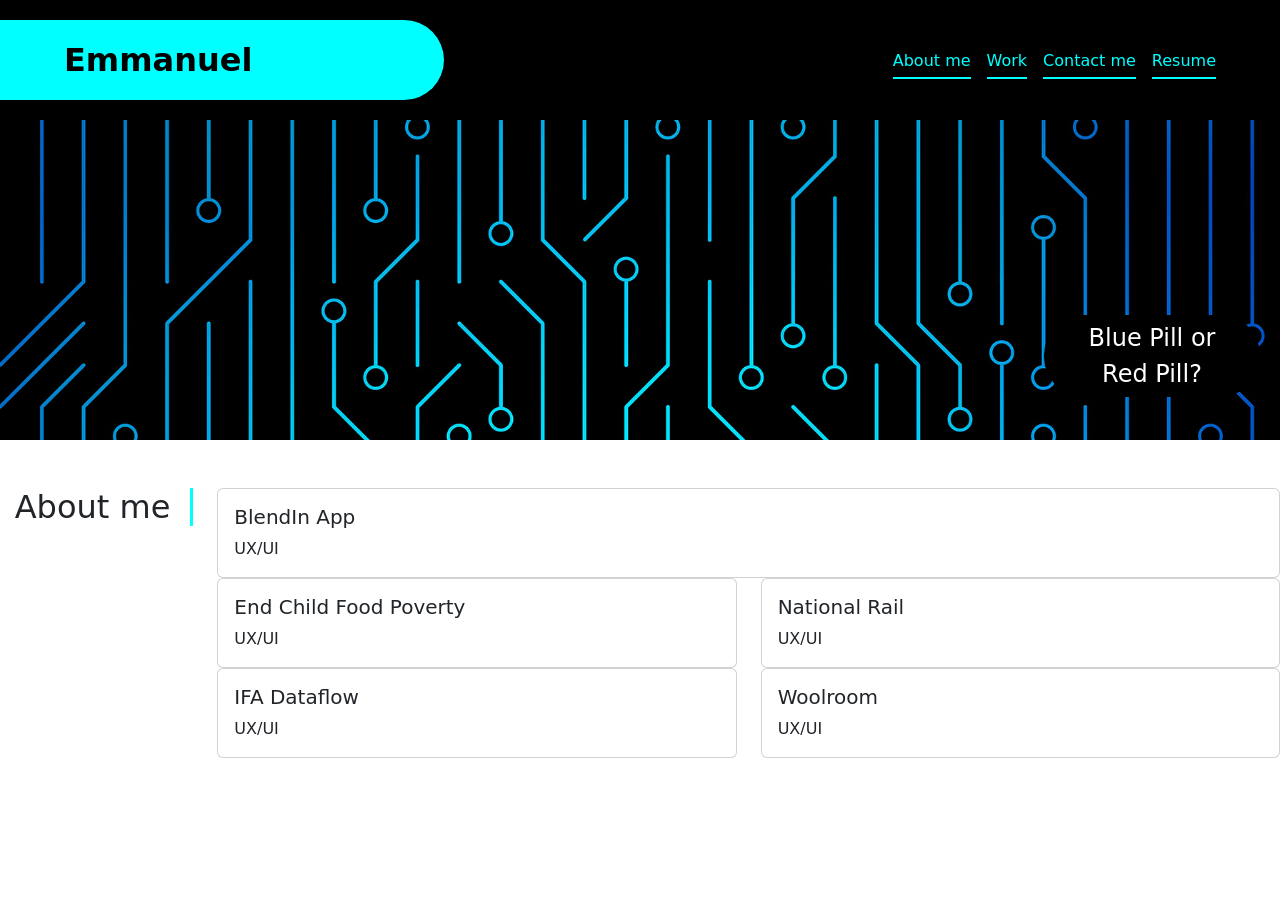
==== Index.html @ c03b2b6d "add structure for work section" ====
<!doctype html>
<html lang="en">
  <head>
    <!-- Meta tags -->
    <meta charset="utf-8">
    <meta name="viewport" content="width=device-width, initial-scale=1">

    <!-- Bootstrap CSS -->
    <link href="https://cdn.jsdelivr.net/npm/bootstrap@5.3.0/dist/css/bootstrap.min.css" rel="stylesheet" integrity="sha384-9ndCyUaIbzAi2FUVXJi0CjmCapSmO7SnpJef0486qhLnuZ2cdeRhO02iuK6FUUVM" crossorigin="anonymous">
    <link rel="stylesheet" href="./CSS/index.css">

    <title>Emmanuel-Portfolio</title>
  </head>
  <body>
    <!-- Navbar -->
    <nav class="navbar navbar-expand-lg bg-body-tertiary">
        <div class="container-fluid">
          <a class="navbar-brand"  href="#">Emmanuel</a>
          <button class="navbar-toggler" type="button" data-bs-toggle="collapse" data-bs-target="#navbarSupportedContent" aria-controls="navbarSupportedContent" aria-expanded="false" aria-label="Toggle navigation">
            <span class="navbar-toggler-icon"></span>
          </button>
          <div class="collapse navbar-collapse" id="navbarSupportedContent">
            <ul class="navbar-nav me-auto mb-2 mb-lg-0">
                <li class="nav-item">
                    <a class="nav-link" href="#">About me</a>
                  </li>
                <li class="nav-item">
                    <a class="nav-link" href="#">Work</a>
                </li>
                <li class="nav-item">
                    <a class="nav-link" href="#">Contact me</a>
                </li>
                <li class="nav-item">
                    <a class="nav-link" href="#">Resume</a>
                </li>
            </ul>
          </div>
        </div>
    </nav>

    <!-- Hero Section -->
    <div class="my-5">
     <div class="p-5 bg-body-tertiary">
        <div class="container py-5">
            <p class="subtitle">Blue Pill or Red Pill?</p>
        </div>
    </div>
    </div>

    <!-- Work section -->
    <div class="row">
        <div class="col-lg-2">
            <h2 class="section-title">About me</h2>
        </div>
        <div class="col-lg-10">
            <div class="card">
                <div class="card-body">
                  <h5 class="card-title">BlendIn App</h5>
                  <p class="card-text">UX/UI</p>
                </div>
            </div>
            <div class="row">
                <div class="col-lg-6">
                  <div class="card">
                    <div class="card-body">
                      <h5 class="card-title">End Child Food Poverty</h5>
                      <p class="card-text">UX/UI</p>
                    </div>
                  </div>
                </div>
                <div class="col-lg-6">
                  <div class="card">
                    <div class="card-body">
                      <h5 class="card-title">National Rail</h5>
                      <p class="card-text">UX/UI</p>
                    </div>
                  </div>
                </div>
                <div class="col-lg-6">
                    <div class="card">
                      <div class="card-body">
                        <h5 class="card-title">IFA Dataflow</h5>
                        <p class="card-text">UX/UI</p>
                      </div>
                    </div>
                  </div>
                  <div class="col-lg-6">
                    <div class="card">
                      <div class="card-body">
                        <h5 class="card-title">Woolroom</h5>
                        <p class="card-text">UX/UI</p>
                      </div>
                    </div>
                  </div>
            </div>
        </div>
       
    </div>





    <script src="https://cdn.jsdelivr.net/npm/bootstrap@5.3.0/dist/js/bootstrap.bundle.min.js" integrity="sha384-geWF76RCwLtnZ8qwWowPQNguL3RmwHVBC9FhGdlKrxdiJJigb/j/68SIy3Te4Bkz" crossorigin="anonymous"></script>
  </body>
</html>
---- CSS/index.css ----
/* Custom styling for nav bar elements */
.navbar {
    padding-top: 20px;
    padding-bottom: 20px;
}

/* Custom styling for logo container and font */
.navbar-brand {
    background-color: aqua;
    padding-top: 1rem;
    padding-bottom: 1rem;
    padding-right: 12rem;
    padding-left: 4rem;
    font-size: 2rem;
    font-weight: 600;
    border-top-right-radius: 40px;
    border-bottom-right-radius: 40px;
}

/* Custom styling for navbar container */
.container-fluid {
    padding-left: 0;
    padding-right: 4rem;
}

/* Custom navbar background */
.bg-body-tertiary {
    background-color: black !important;
}

/* Custom styling for nav link text*/
.nav-link {
    color: aqua;
    border-bottom: 2px solid aqua;
    padding-left: 0 !important;
    padding-right: 0 !important;
    padding-bottom: .3rem !important;
    font-weight: 500;
}

/* custom styling for nav link hover state */
.nav-link:hover {
    color: white;
    border-bottom: 2px solid white ;
}

/* Custom CSS to remove hero top margin */
.my-5 {
    margin-top: 0 !important;
}

/* Custom CSS to position navbar links to the right */
.me-auto {
    margin-right: 0 !important;
    margin-left: auto !important;
    gap: 1rem;
}

/* Custom styling for hero area container */
.container {
    display: flex;
    max-width: 100%;
    height: 20rem;
    margin-left: 0;
    margin-right: 0 !important;
    background-size: cover;
    background-position: center;
    background-image: url(../Images/circuit-board-high-tech-technology-background-tex-2022-12-16-04-16-49-utc-2.jpg);
    background-repeat: no-repeat;
}

/* Custom styling for Subtitle text in hero section */
.container .subtitle {
    display: block;
    position: absolute;
    top: 35%;
    left: 80%;
    right: 0;
    height: auto !important;
    /* width: 240px; */
    border-radius: 40px;
    display: inline;
    margin-bottom: 0;
    margin: 0px 20px;
    padding: 5px 30px 5px 30px;
    text-align: center;
    color: white;
    font-size: 1.5rem;
    background-color: black;
}

/* Styling for titles below hero section */
.section-title {
    word-break: break-all;
    text-align: right;
    padding-right: 20px;
    border-right: 3px solid #363636;
    border-color: aqua;

}

/* Styling for row container */
.row {
    /* margin: 0 2rem 2rem 2rem; */

}

.col-lg-10 .card .card-body {
    background-image: ;
}






.p-5 {
    padding: 0 !important;
}
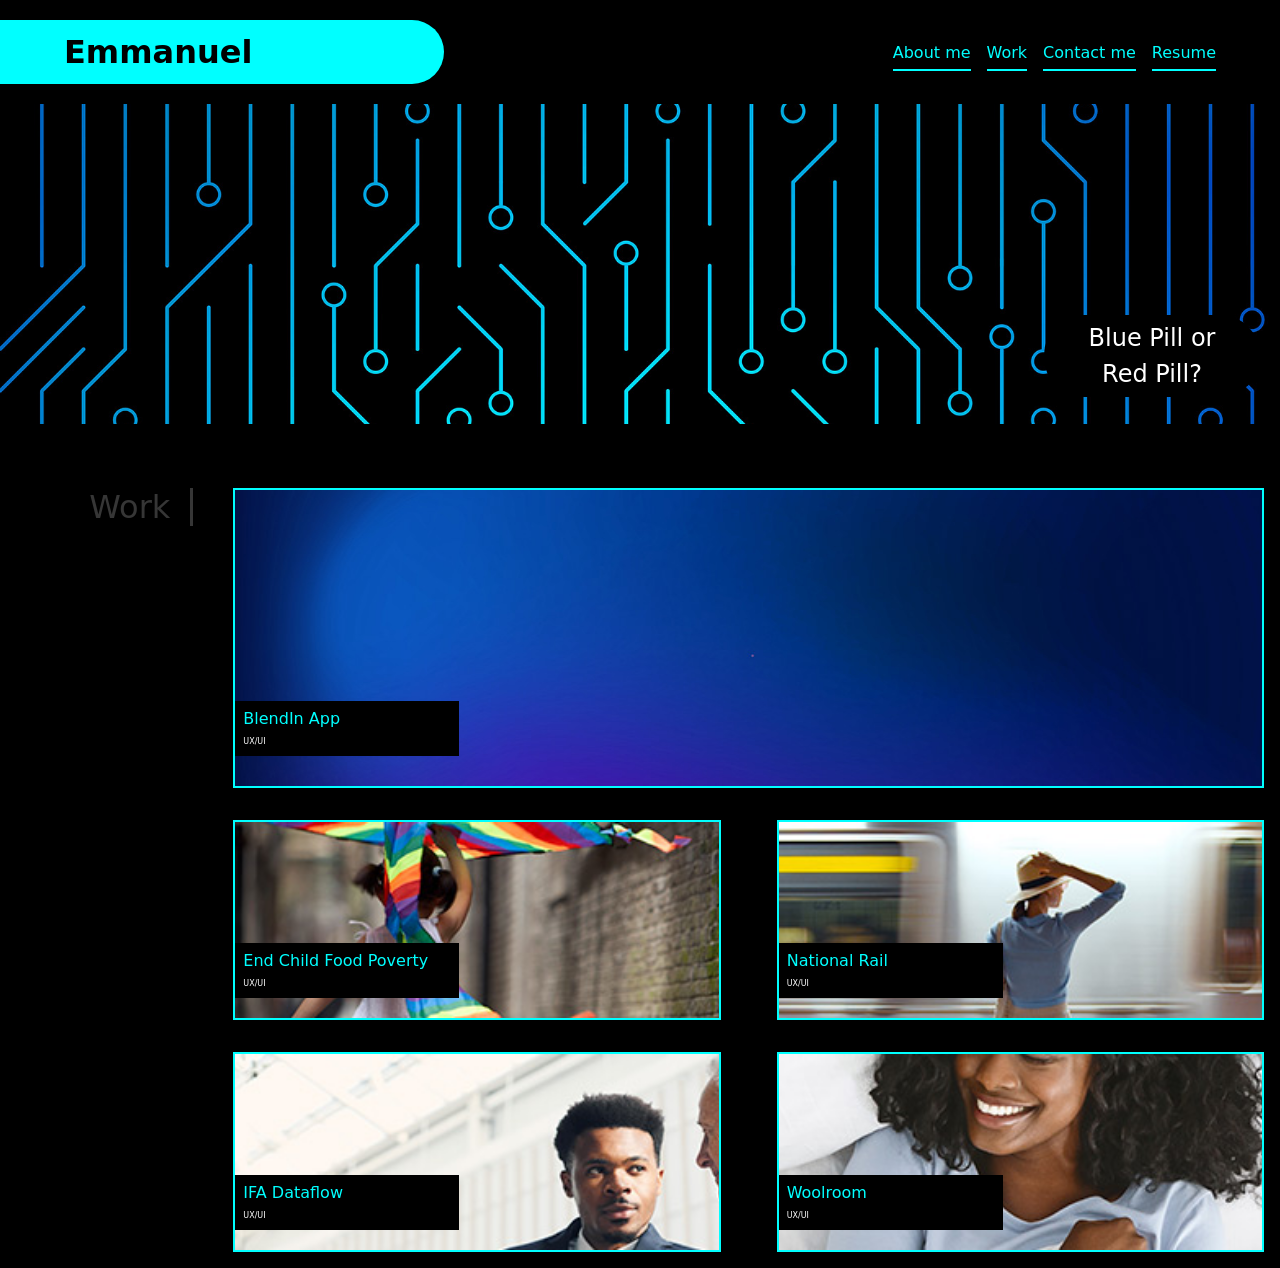
==== commit 13d7816a: "add images and styling to work section" ====
--- a/Index.html
+++ b/Index.html
@@ -50,51 +50,65 @@
     <!-- Work section -->
     <div class="row">
         <div class="col-lg-2">
-            <h2 class="section-title">About me</h2>
+            <h2 class="section-title">Work</h2>
         </div>
         <div class="col-lg-10">
             <div class="card">
                 <div class="card-body">
-                  <h5 class="card-title">BlendIn App</h5>
-                  <p class="card-text">UX/UI</p>
+                    <div class="text-container">
+                        <h5 class="card-title">BlendIn App</h5>
+                        <p class="card-text">UX/UI</p>
+                    </div>
                 </div>
             </div>
-            <div class="row">
-                <div class="col-lg-6">
-                  <div class="card">
-                    <div class="card-body">
-                      <h5 class="card-title">End Child Food Poverty</h5>
-                      <p class="card-text">UX/UI</p>
+            </div>
+        </div>
+        <div class="row">
+            <div class="col-lg-2"></div>
+            <div class="col-lg-5">
+              <div class="card" id="End">
+                <div class="card-body">
+                    <div class="text-container">
+                        <h5 class="card-title">End Child Food Poverty</h5>
+                        <p class="card-text">UX/UI</p>
+                    </div>
+                </div>
+              </div>
+            </div>
+            <div class="col-lg-5">
+              <div class="card" id="National">
+                <div class="card-body">
+                    <div class="text-container">
+                        <h5 class="card-title">National Rail</h5>
+                        <p class="card-text">UX/UI</p>
+                    </div>
+                </div>
+              </div>
+            </div>
+        </div>
+        <div class="row">
+            <div class="col-lg-2"></div>
+            <div class="col-lg-5">
+                <div class="card" id="IFA">
+                  <div class="card-body">
+                    <div class="text-container">
+                        <h5 class="card-title">IFA Dataflow</h5>
+                        <p class="card-text">UX/UI</p>
                     </div>
                   </div>
                 </div>
-                <div class="col-lg-6">
-                  <div class="card">
-                    <div class="card-body">
-                      <h5 class="card-title">National Rail</h5>
-                      <p class="card-text">UX/UI</p>
+              </div>
+              <div class="col-lg-5">
+                <div class="card" id="Woolroom">
+                  <div class="card-body">
+                    <div class="text-container">
+                        <h5 class="card-title">Woolroom</h5>
+                        <p class="card-text">UX/UI</p>
                     </div>
                   </div>
                 </div>
-                <div class="col-lg-6">
-                    <div class="card">
-                      <div class="card-body">
-                        <h5 class="card-title">IFA Dataflow</h5>
-                        <p class="card-text">UX/UI</p>
-                      </div>
-                    </div>
-                  </div>
-                  <div class="col-lg-6">
-                    <div class="card">
-                      <div class="card-body">
-                        <h5 class="card-title">Woolroom</h5>
-                        <p class="card-text">UX/UI</p>
-                      </div>
-                    </div>
-                  </div>
+              </div>
             </div>
-        </div>
-       
     </div>
 
 
--- a/CSS/index.css
+++ b/CSS/index.css
@@ -1,4 +1,7 @@
 
+body {
+    background-color: black !important;
+}
 
 /* Custom styling for nav bar elements */
 .navbar {
@@ -9,8 +12,8 @@
 /* Custom styling for logo container and font */
 .navbar-brand {
     background-color: aqua;
-    padding-top: 1rem;
-    padding-bottom: 1rem;
+    padding-top: .5rem;
+    padding-bottom: .5rem;
     padding-right: 12rem;
     padding-left: 4rem;
     font-size: 2rem;
@@ -94,22 +97,102 @@
 /* Styling for titles below hero section */
 .section-title {
     word-break: break-all;
+    padding-right: 20px;
     text-align: right;
-    padding-right: 20px;
     border-right: 3px solid #363636;
-    border-color: aqua;
+    border-color: #363636;
+    color: #363636;
+    margin-top: 1rem;
 
 }
 
 /* Styling for row container */
-.row {
-    /* margin: 0 2rem 2rem 2rem; */
-
-}
-
-.col-lg-10 .card .card-body {
-    background-image: ;
-}
+/* .row {
+    margin: 1rem;
+
+} */
+
+/* Custom styling for BlendIn work card */
+.col-lg-10 .card {
+    height: 300px !important;
+    border: 2px solid aqua;
+    border-radius: 0;
+    background-image: url(../Images/dark-blue-gradient-smooth-abstract-background-hor-2023-05-23-05-20-53-utc.jpg);
+}
+
+/* Styling for other work cards */
+.col-lg-5 .card {
+    border: 2px solid aqua;
+    border-radius: 0;
+}
+
+/* Bg image for End child food poverty project */
+#End {
+    background-image: url(../Images/End-child-food-poverty.jpg);
+    background-repeat: no-repeat;
+    background-size: cover;
+    background-position: center;
+}
+
+/* Bg image for National rail card */
+#National {
+    background-image: url(../Images/National-rail.jpg);
+    background-repeat: no-repeat;
+    background-size: cover;
+    background-position: center; 
+}
+
+/* Bg image for IFA */
+#IFA {
+    background-image: url(../Images/IFA-Dataflow.jpg);
+    background-repeat: no-repeat;
+    background-size: cover;
+    background-position: center; 
+}
+
+/* Bg image for Woolroom */
+#Woolroom {
+    background-image: url(../Images/Woolroom.jpg);
+    background-repeat: no-repeat;
+    background-size: cover;
+    background-position: center; 
+}
+
+/* Styling for Card Title */
+.card-title {
+    font-size: 1rem;
+    color: aqua
+}
+
+/* Styling for card paragraph text */
+.card-text {
+    font-size: .5rem;
+    color: white;
+}
+
+/* Styling for card text block */
+.text-container {
+    position: absolute;
+    left: 0;
+    bottom: 10%;
+    width: 14rem;
+    padding: .5rem;
+    background-color: black;
+}
+
+.card {
+    margin: 1rem;
+}
+
+/*  */
+.col-lg-5 .card {
+    max-width: ;
+    height: 200px;
+    padding: 
+}
+
+
+
 
 
 
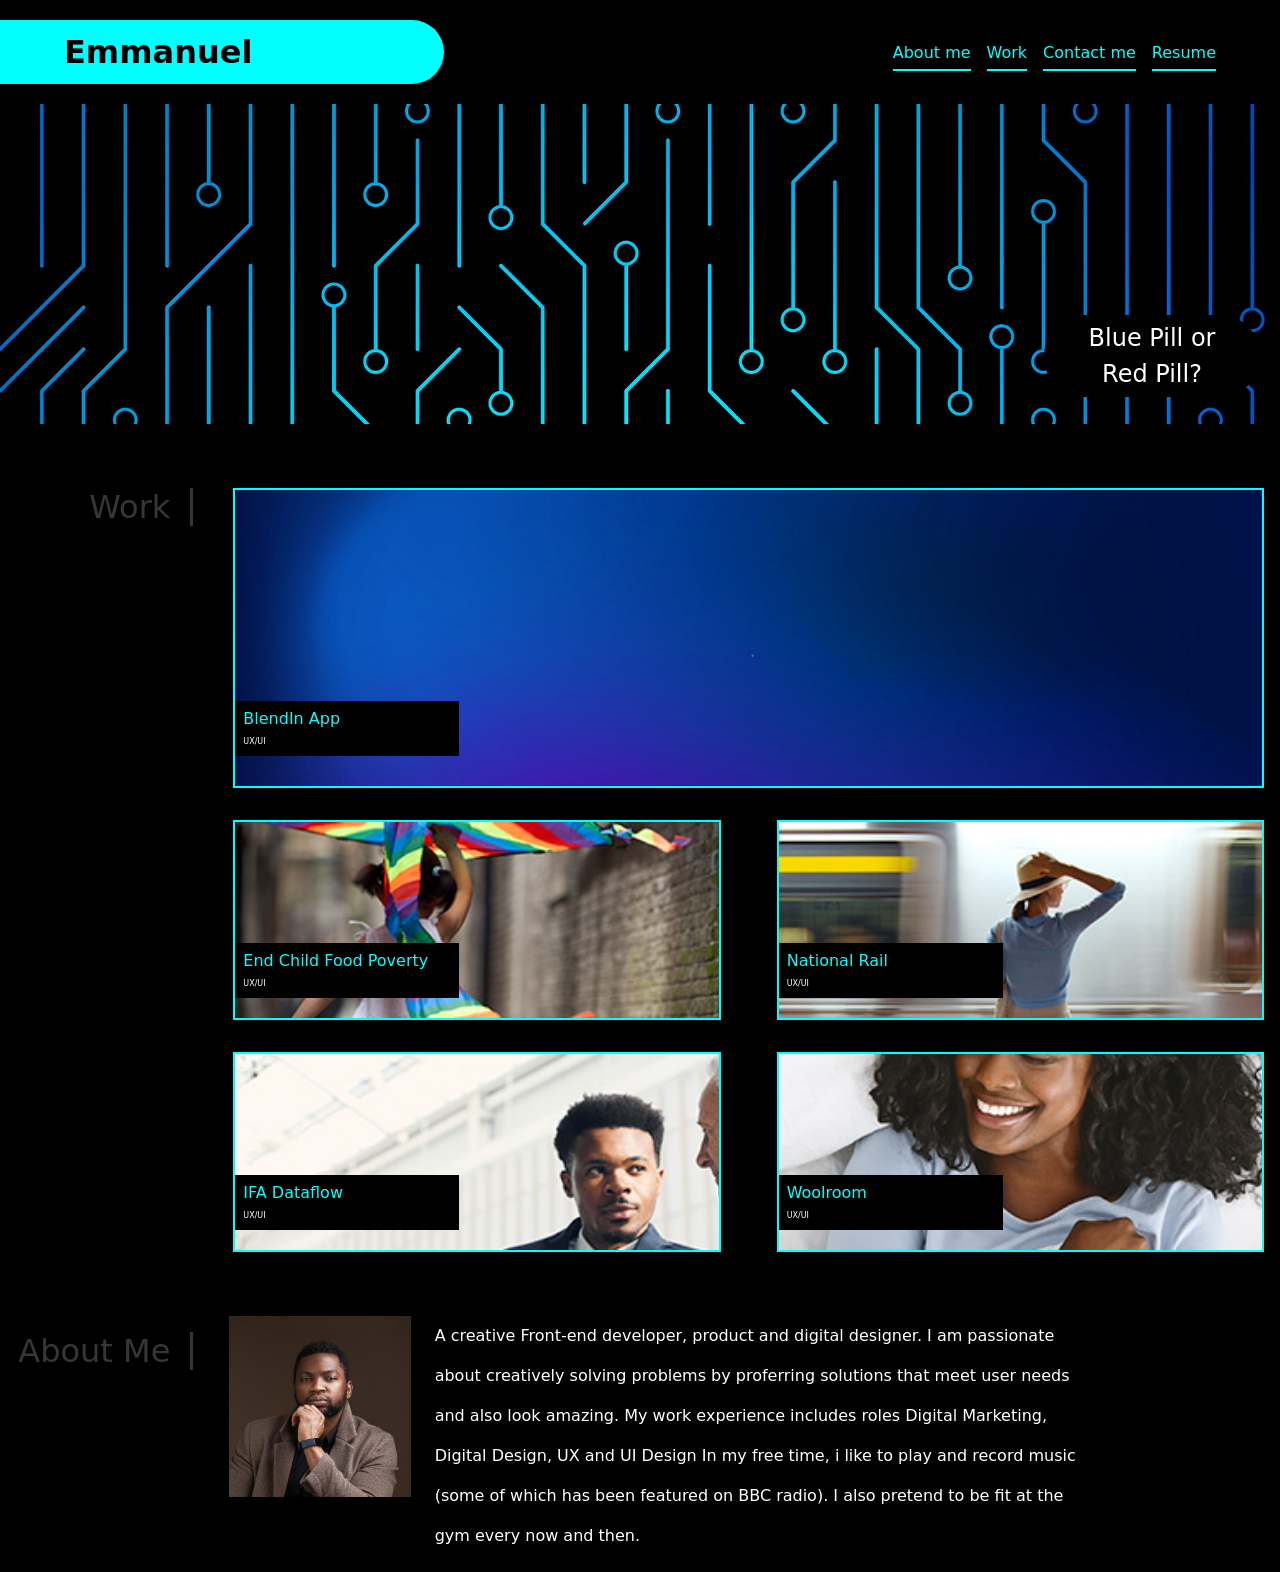
==== commit fbe6cd53: "add about section with image" ====
--- a/Index.html
+++ b/Index.html
@@ -111,6 +111,27 @@
             </div>
     </div>
 
+     <!-- About me section -->
+     <div class="about-container">
+        <div class="row">
+        <div class="col-lg-2">
+            <h2 class="section-title">About Me</h2>
+        </div>
+        <div class="col-lg-2">
+            <img src="./Images/DSC08932-2.jpg" alt="Profile picture of Emmanuel">
+        </div>
+        <div class="col-lg-8">
+            <p class="about-text">
+                A creative Front-end developer, product and digital designer. I am passionate about creatively solving problems by proferring solutions that meet user needs and also look amazing. My work experience includes roles Digital Marketing, Digital Design, UX and UI Design
+                In my free time, i like to play and record music (some of which has been featured on BBC radio). I also pretend to be fit at the gym every now and then.
+            </p>
+            </div>
+        </div>
+    </div>
+    </div>
+
+
+
 
 
 
--- a/CSS/index.css
+++ b/CSS/index.css
@@ -180,6 +180,8 @@
     background-color: black;
 }
 
+
+/* Custom margin for all cards */
 .card {
     margin: 1rem;
 }
@@ -191,7 +193,25 @@
     padding: 
 }
 
-
+/* Styling for about section margin */
+.about-container {
+    margin-top: 3rem;
+}
+
+/* Styling for about text */
+.about-text {
+    color: white;
+    line-height: 2.5;
+    padding-right: 12px;
+    width: 80%;
+
+}
+
+img {
+    max-width: 100%;
+    max-height: 100%;
+    padding-left: 12px;
+}
 
 
 
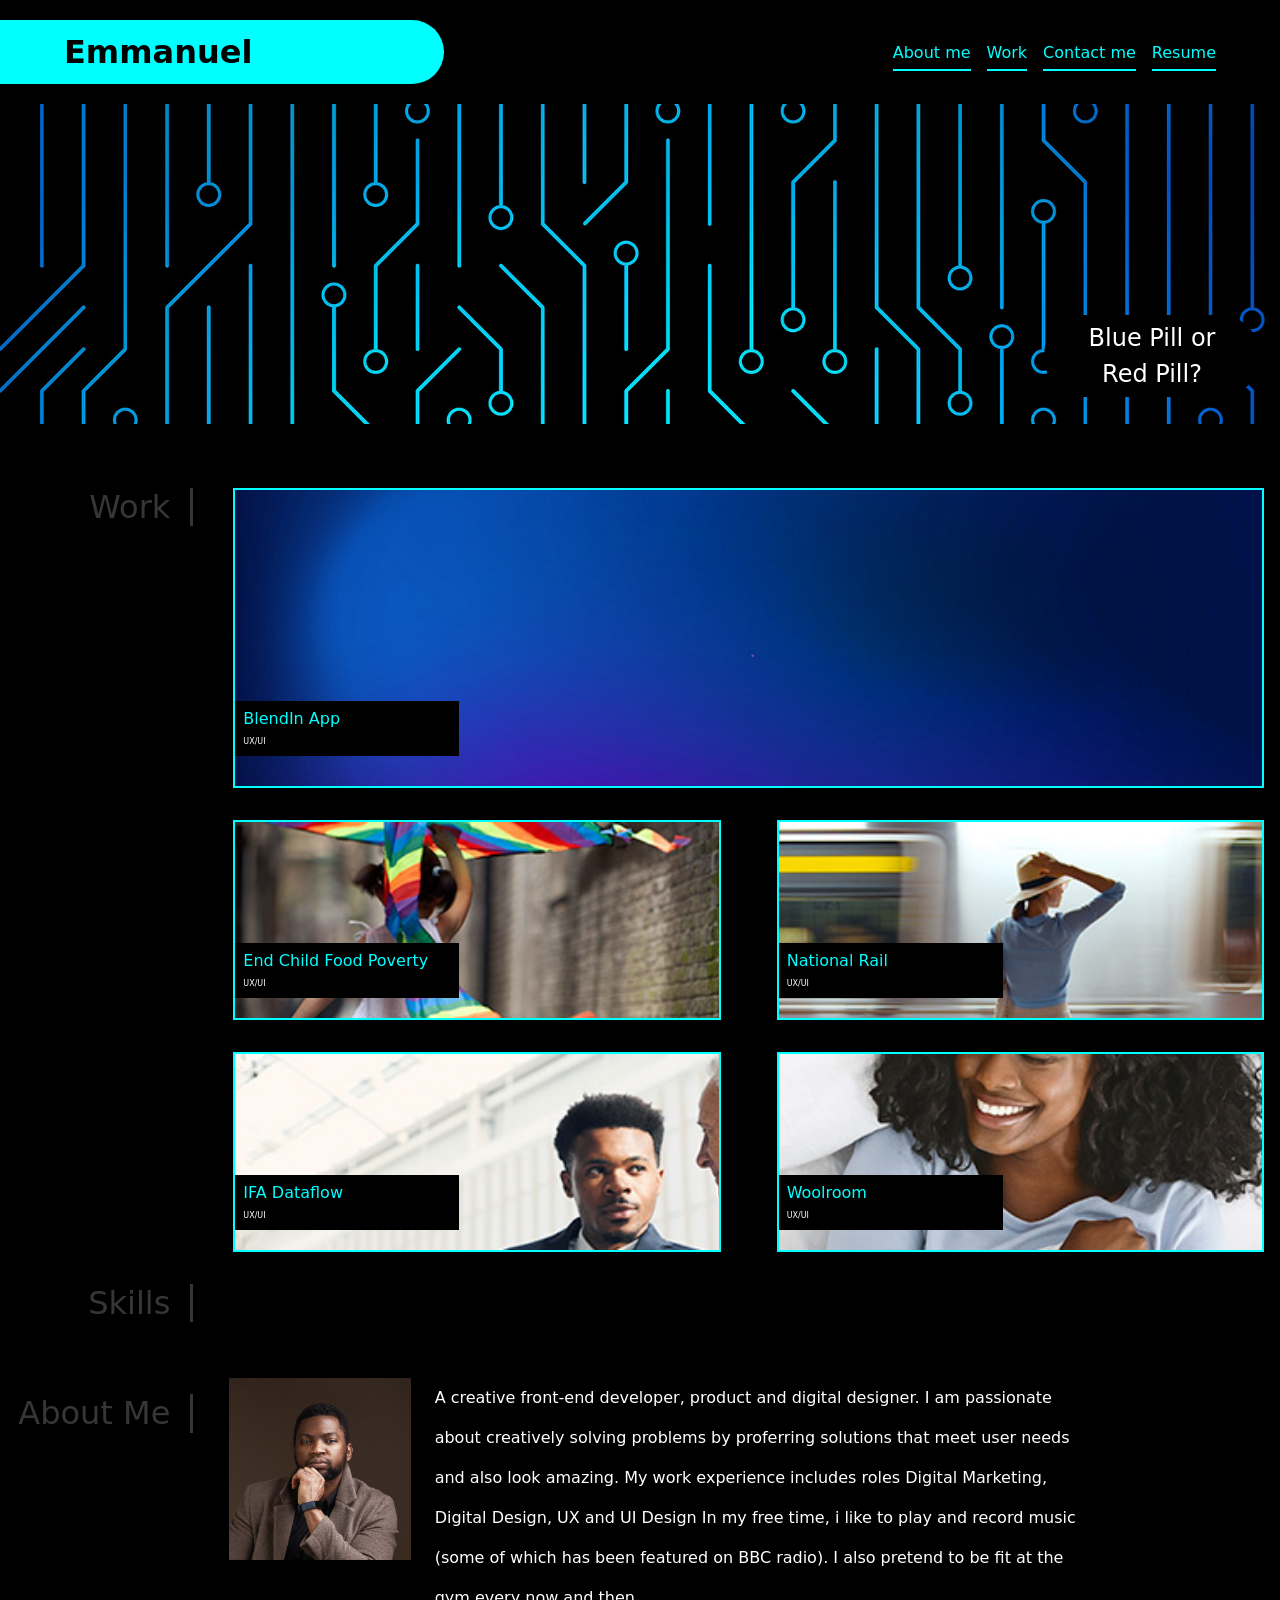
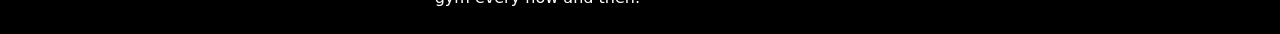
==== commit 8695ec09: "add comments to HTML" ====
--- a/Index.html
+++ b/Index.html
@@ -49,6 +49,7 @@
 
     <!-- Work section -->
     <div class="row">
+        <!-- BlendIn app card -->
         <div class="col-lg-2">
             <h2 class="section-title">Work</h2>
         </div>
@@ -63,8 +64,11 @@
             </div>
             </div>
         </div>
+
+        <!-- Second row -->
         <div class="row">
             <div class="col-lg-2"></div>
+            <!-- End child food poverty card -->
             <div class="col-lg-5">
               <div class="card" id="End">
                 <div class="card-body">
@@ -75,6 +79,7 @@
                 </div>
               </div>
             </div>
+            <!-- National rail card -->
             <div class="col-lg-5">
               <div class="card" id="National">
                 <div class="card-body">
@@ -86,8 +91,11 @@
               </div>
             </div>
         </div>
+
+        <!-- Third row -->
         <div class="row">
             <div class="col-lg-2"></div>
+            <!-- IFA Dataflow card -->
             <div class="col-lg-5">
                 <div class="card" id="IFA">
                   <div class="card-body">
@@ -98,6 +106,7 @@
                   </div>
                 </div>
               </div>
+              <!-- Woolroom card -->
               <div class="col-lg-5">
                 <div class="card" id="Woolroom">
                   <div class="card-body">
@@ -111,6 +120,18 @@
             </div>
     </div>
 
+
+    <!-- Skills section -->
+        <div class="row">
+        <div class="col-lg-2">
+            <h2 class="section-title">Skills</h2>
+        </div>
+        <div class="col-lg-2">
+            <p class="p-text"></p>
+        </div>
+
+
+
      <!-- About me section -->
      <div class="about-container">
         <div class="row">
@@ -121,8 +142,8 @@
             <img src="./Images/DSC08932-2.jpg" alt="Profile picture of Emmanuel">
         </div>
         <div class="col-lg-8">
-            <p class="about-text">
-                A creative Front-end developer, product and digital designer. I am passionate about creatively solving problems by proferring solutions that meet user needs and also look amazing. My work experience includes roles Digital Marketing, Digital Design, UX and UI Design
+            <p class="p-text">
+                A creative front-end developer, product and digital designer. I am passionate about creatively solving problems by proferring solutions that meet user needs and also look amazing. My work experience includes roles Digital Marketing, Digital Design, UX and UI Design
                 In my free time, i like to play and record music (some of which has been featured on BBC radio). I also pretend to be fit at the gym every now and then.
             </p>
             </div>
--- a/CSS/index.css
+++ b/CSS/index.css
@@ -199,7 +199,7 @@
 }
 
 /* Styling for about text */
-.about-text {
+.p-text {
     color: white;
     line-height: 2.5;
     padding-right: 12px;
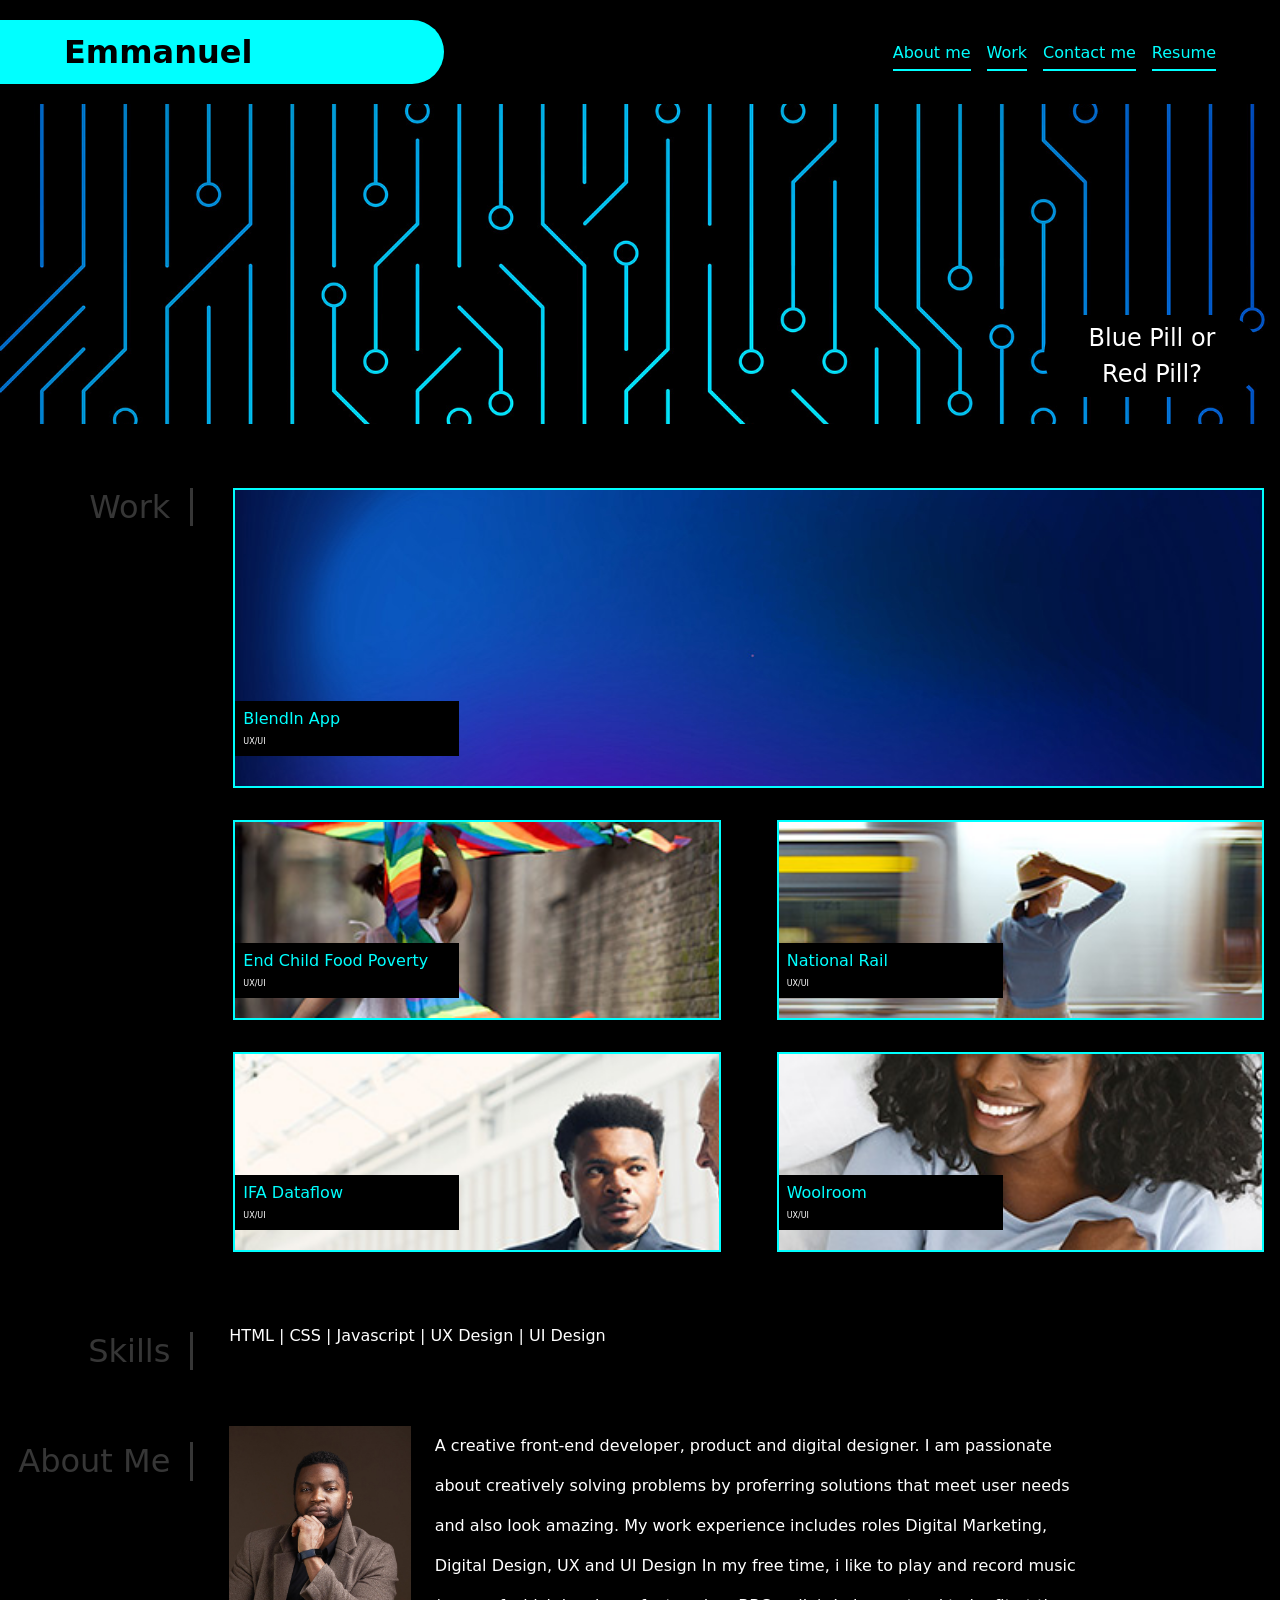
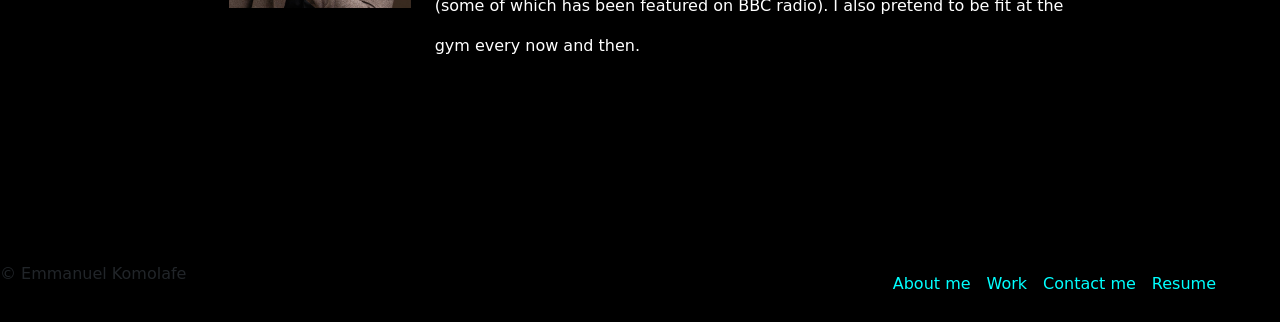
==== commit e2dc3c82: "add footer, comments and clean up codes" ====
--- a/Index.html
+++ b/Index.html
@@ -54,6 +54,7 @@
             <h2 class="section-title">Work</h2>
         </div>
         <div class="col-lg-10">
+            <a href="https://www.figma.com/proto/kmMOrG1dkqaN5iBp7rCDm6/BlendIn-App?page-id=4%3A165&type=design&node-id=365-2705&viewport=-4520%2C305%2C1&scaling=scale-down&starting-point-node-id=195%3A1215&mode=design&t=e1TZF41eXS90g7Fu-1">
             <div class="card">
                 <div class="card-body">
                     <div class="text-container">
@@ -63,6 +64,7 @@
                 </div>
             </div>
             </div>
+        </a>
         </div>
 
         <!-- Second row -->
@@ -70,6 +72,7 @@
             <div class="col-lg-2"></div>
             <!-- End child food poverty card -->
             <div class="col-lg-5">
+                <a href="#">
               <div class="card" id="End">
                 <div class="card-body">
                     <div class="text-container">
@@ -78,9 +81,11 @@
                     </div>
                 </div>
               </div>
+            </a>
             </div>
             <!-- National rail card -->
             <div class="col-lg-5">
+                <a href="#">
               <div class="card" id="National">
                 <div class="card-body">
                     <div class="text-container">
@@ -89,6 +94,7 @@
                     </div>
                 </div>
               </div>
+            </a>
             </div>
         </div>
 
@@ -97,6 +103,7 @@
             <div class="col-lg-2"></div>
             <!-- IFA Dataflow card -->
             <div class="col-lg-5">
+                <a href="#">
                 <div class="card" id="IFA">
                   <div class="card-body">
                     <div class="text-container">
@@ -105,9 +112,11 @@
                     </div>
                   </div>
                 </div>
+            </a>
               </div>
               <!-- Woolroom card -->
               <div class="col-lg-5">
+                <a href="#">
                 <div class="card" id="Woolroom">
                   <div class="card-body">
                     <div class="text-container">
@@ -116,20 +125,22 @@
                     </div>
                   </div>
                 </div>
+            </a>
               </div>
             </div>
     </div>
 
 
     <!-- Skills section -->
+    <div class="skills-container">
         <div class="row">
         <div class="col-lg-2">
             <h2 class="section-title">Skills</h2>
         </div>
-        <div class="col-lg-2">
-            <p class="p-text"></p>
+        <div class="col-lg-10">
+            <p class="skills-text">HTML  |  CSS  |  Javascript | UX Design | UI Design</p>
         </div>
-
+    </div>
 
 
      <!-- About me section -->
@@ -151,7 +162,31 @@
     </div>
     </div>
 
-
+<!-- Footer Section -->
+<footer class="navbar navbar-expand-lg bg-body-tertiary" id="footer-custom">
+    <div class="container-fluid">
+      <p>© Emmanuel Komolafe</p>
+      <button class="navbar-toggler" type="button" data-bs-toggle="collapse" data-bs-target="#navbarSupportedContent" aria-controls="navbarSupportedContent" aria-expanded="false" aria-label="Toggle navigation">
+        <span class="navbar-toggler-icon"></span>
+      </button>
+      <div class="collapse navbar-collapse" id="navbarSupportedContent">
+        <ul class="navbar-nav me-auto mb-2 mb-lg-0">
+            <li class="nav-item">
+                <a class="nav-link" href="#">About me</a>
+              </li>
+            <li class="nav-item">
+                <a class="nav-link" href="#">Work</a>
+            </li>
+            <li class="nav-item">
+                <a class="nav-link" href="#">Contact me</a>
+            </li>
+            <li class="nav-item">
+                <a class="nav-link" href="#">Resume</a>
+            </li>
+        </ul>
+      </div>
+    </div>
+</footer>
 
 
 
--- a/CSS/index.css
+++ b/CSS/index.css
@@ -186,19 +186,18 @@
     margin: 1rem;
 }
 
-/*  */
+/* Custom height for smaller cards */
 .col-lg-5 .card {
-    max-width: ;
     height: 200px;
-    padding: 
 }
 
 /* Styling for about section margin */
 .about-container {
     margin-top: 3rem;
-}
-
-/* Styling for about text */
+    margin-bottom: 10rem;
+}
+
+/* Styling for paragraph text */
 .p-text {
     color: white;
     line-height: 2.5;
@@ -207,16 +206,36 @@
 
 }
 
+/* Styling for images */
 img {
     max-width: 100%;
     max-height: 100%;
     padding-left: 12px;
 }
 
-
-
-
-
+/* Margins for skills section container */
+.skills-container {
+    margin-top: 3rem;
+}
+
+/* Styling for text in skills section */
+.skills-text {
+    margin-left: 12px;
+    color: white;
+    line-height: 2.5;
+}
+
+/* Custom styling for footer nav links */
+#footer-custom .nav-link {
+    border-bottom: none;
+}
+
+/* Custom styling for footer nav links on hover */
+#footer-custom .nav-link:hover {
+    border: 1px solid;
+    padding: 10px;
+    box-shadow: 5px 10px #ffffff;
+}
 
 
 .p-5 {
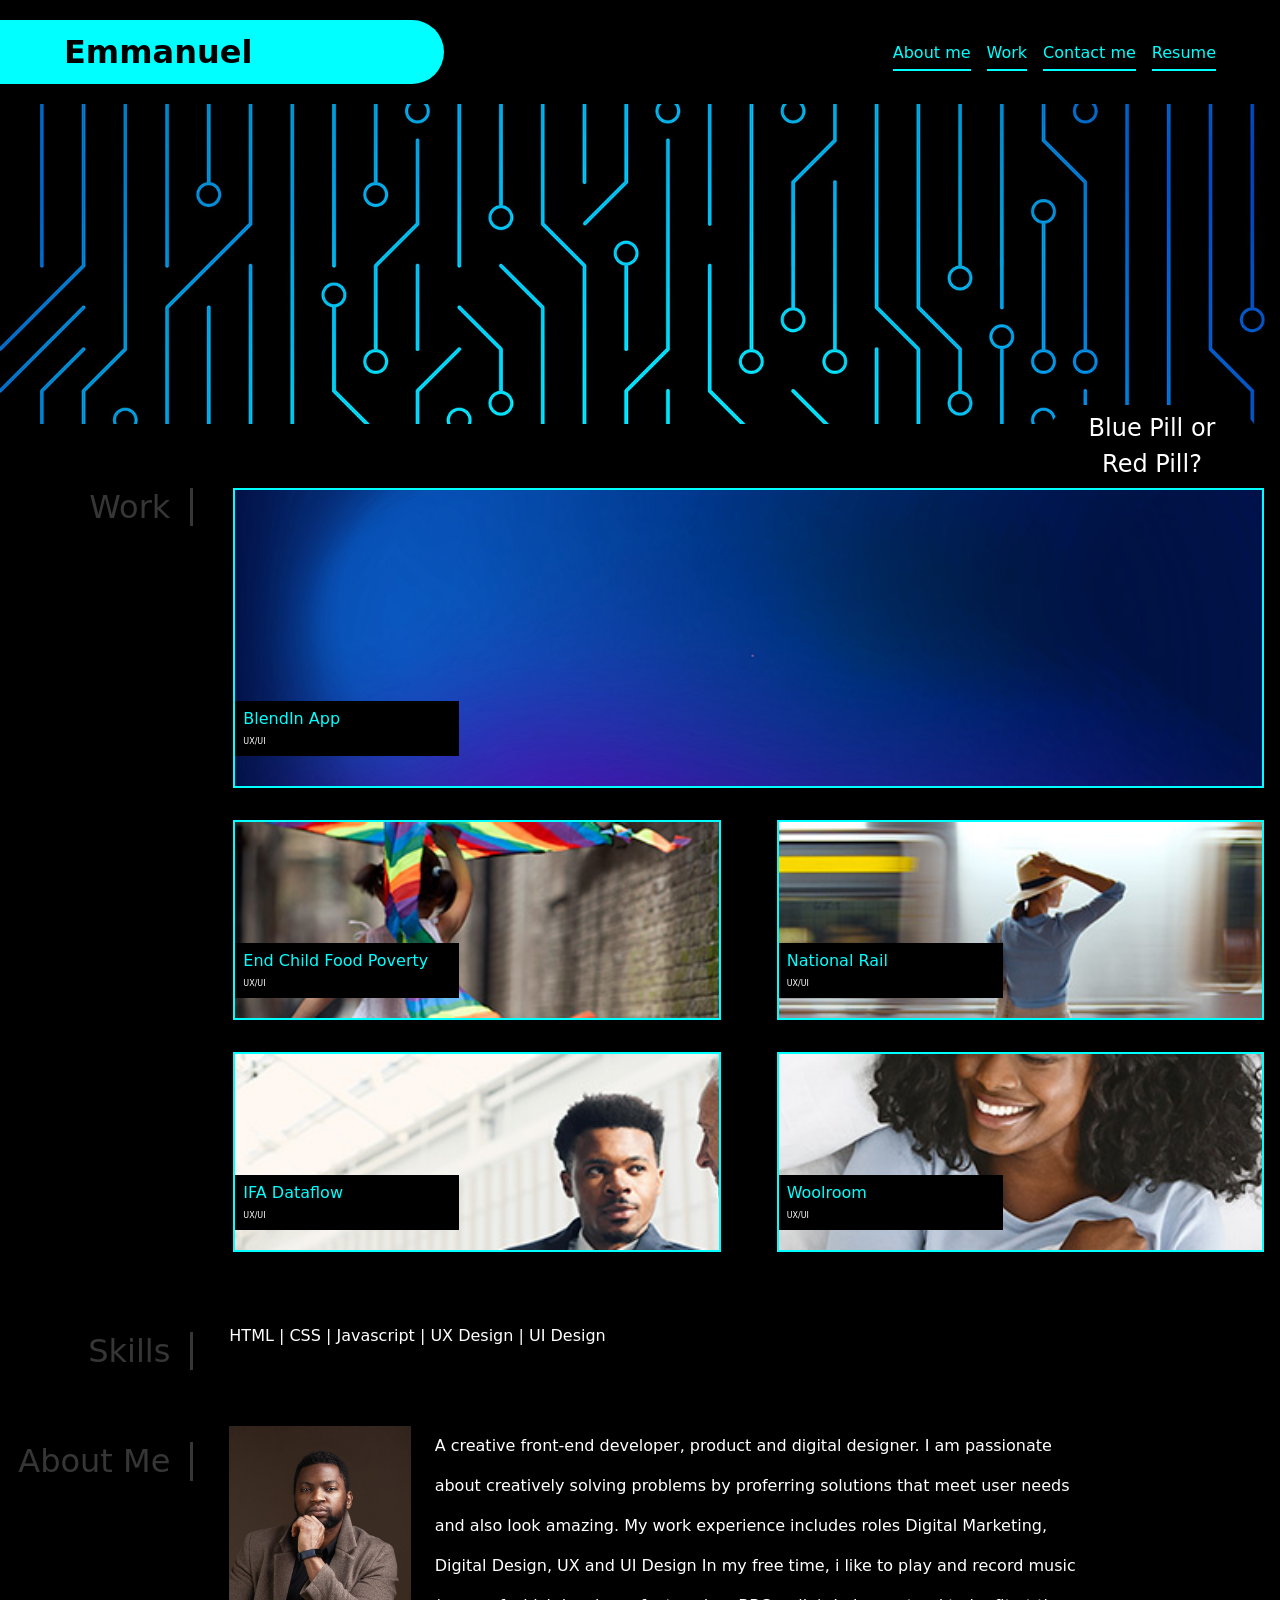
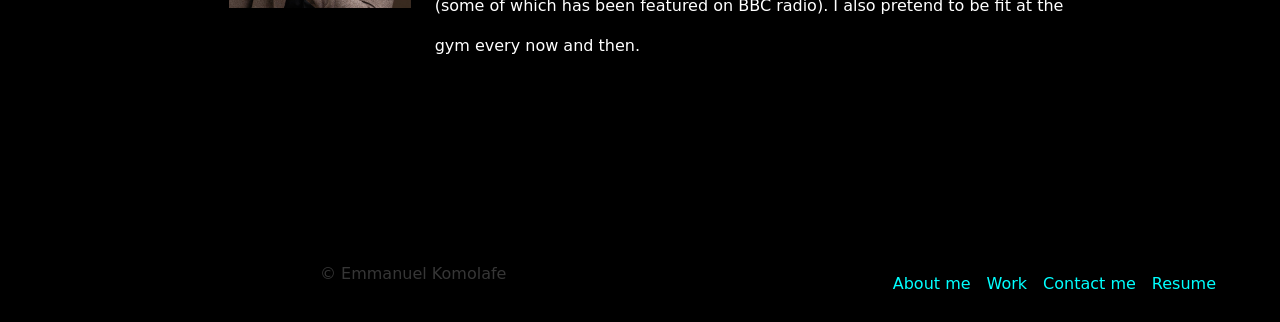
==== commit 6e085af2: "debugging" ====
--- a/Index.html
+++ b/Index.html
@@ -187,11 +187,7 @@
       </div>
     </div>
 </footer>
-
-
-
-
-
+ 
     <script src="https://cdn.jsdelivr.net/npm/bootstrap@5.3.0/dist/js/bootstrap.bundle.min.js" integrity="sha384-geWF76RCwLtnZ8qwWowPQNguL3RmwHVBC9FhGdlKrxdiJJigb/j/68SIy3Te4Bkz" crossorigin="anonymous"></script>
   </body>
 </html>
--- a/CSS/index.css
+++ b/CSS/index.css
@@ -76,9 +76,9 @@
 
 /* Custom styling for Subtitle text in hero section */
 .container .subtitle {
-    display: block;
+    display: inline;
     position: absolute;
-    top: 35%;
+    top: 45%;
     left: 80%;
     right: 0;
     height: auto !important;
@@ -237,7 +237,10 @@
     box-shadow: 5px 10px #ffffff;
 }
 
-
+#footer-custom p {
+    margin-left: 20rem;
+    color: #363636;
+}
 .p-5 {
     padding: 0 !important;
 }
